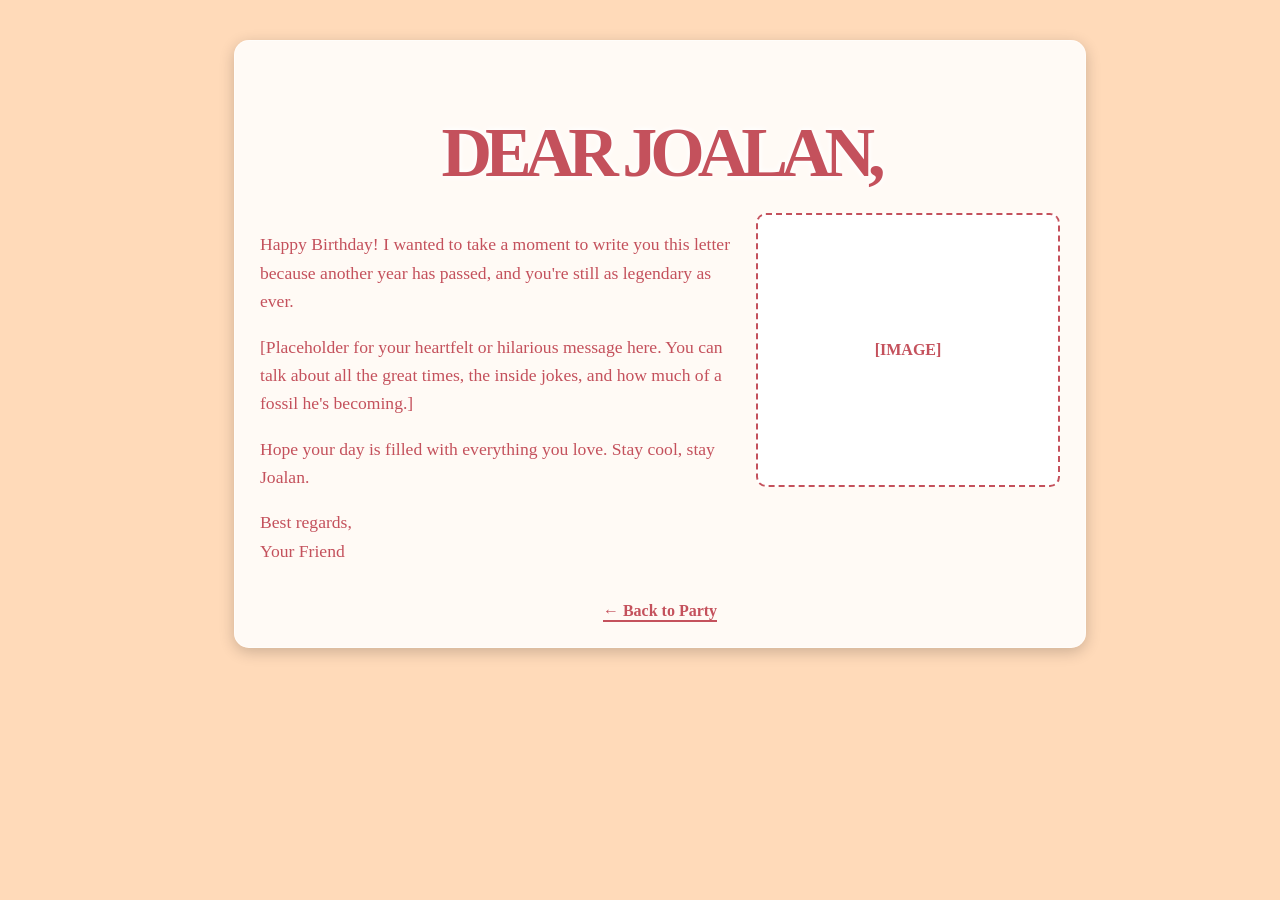
==== letter.html @ 8ec43f3b "Initial commit: Joalan's Birthday Website (Full Clean History)" ====
<!DOCTYPE html>
<html lang="en">
<head>
    <title>A Letter for Joalan</title>
    <meta charset="utf-8">
    <meta name="viewport" content="width=device-width, initial-scale=1.0">
    <link rel="stylesheet" href="css/bootstrap.min.css">
    <link rel="stylesheet" href="style.css">
    <style>
        html, body {
            background-color: #FFDAB9 !important;
            margin: 0 !important;
            padding: 0 !important;
            width: 100% !important;
            height: 100% !important;
            display: block !important;
            overflow-y: auto !important;
        }

        /* Override the global .main fadeOut from script.js */
        .main {
            display: block !important;
            opacity: 1 !important;
            position: relative !important;
            padding-top: 20px;
            padding-bottom: 50px;
        }

        .letter-wrapper {
            padding: 20px;
            width: 100%;
            display: flex;
            flex-direction: column;
            align-items: center;
        }

        .letter-container {
            background: rgba(255, 255, 255, 0.85) !important;
            backdrop-filter: blur(5px);
            border-radius: 15px;
            padding: 25px;
            width: 100%;
            max-width: 800px;
            color: #C4515C !important;
            box-shadow: 0 4px 15px rgba(0,0,0,0.2);
            border: 1px solid rgba(255,255,255,0.5);
            margin-bottom: 30px;
        }

        .letter-content {
            display: flex;
            gap: 20px;
            flex-direction: row;
        }

        .letter-text {
            flex: 1;
            font-size: 1.1rem;
            line-height: 1.6;
        }

        .placeholder-img {
            flex: 0 0 35%;
            height: 250px;
            background: #fff;
            border-radius: 10px;
            display: flex;
            align-items: center;
            justify-content: center;
            border: 2px dashed #C4515C;
            color: #C4515C;
            font-weight: bold;
            padding: 10px;
        }

        .back-btn {
            display: inline-block;
            text-decoration: none;
            color: #C4515C !important;
            font-weight: bold;
            border-bottom: 2px solid #C4515C;
            margin-top: 20px;
        }

        @media (max-width: 768px) {
            .letter-content {
                flex-direction: column;
            }
            .placeholder-img {
                width: 100%;
                height: 200px;
            }
            .area {
                font-size: 35px !important;
            }
        }
    </style>
</head>
<body>
    <div class="main">
        <div class="letter-wrapper">
            <div class="letter-container">
                <h1 class="area" style="margin-bottom: 20px; text-align: center;">Dear Joalan,</h1>
                <div class="letter-content">
                    <div class="letter-text">
                        <p>Happy Birthday! I wanted to take a moment to write you this letter because another year has passed, and you're still as legendary as ever.</p>
                        <p>[Placeholder for your heartfelt or hilarious message here. You can talk about all the great times, the inside jokes, and how much of a fossil he's becoming.]</p>
                        <p>Hope your day is filled with everything you love. Stay cool, stay Joalan.</p>
                        <p>Best regards,<br>Your Friend</p>
                    </div>
                    
                    <div class="placeholder-img">
                        [IMAGE]
                    </div>
                </div>
                
                <div style="text-align: center;">
                    <a href="index.html" class="back-btn">← Back to Party</a>
                </div>
            </div>
        </div>
    </div>

    <!-- Scripts -->
    <script src="js/jquery.js"></script>
    <script>
        $(document).ready(function() {
            // Force the main content to be visible on the letter page
            // and bypass the fadeOut logic in script.js
            $(".main").show().css("opacity", "1");
        });
    </script>
</body>
</html>
---- style.css ----
/* customizable snowflake styling */
.loader button {
    width: 50%;
    height: 100px;
    position: fixed;
    left: 50%;
    top: 45%;
    transform: translateY(-50%);
    transform: translateX(-50%);
    background: center no-repeat #fff;
    z-index: 9999999999999999999999;
    font-size: 50px;
    outline: none;
    box-sizing: border-box;
    border: none;
    border-radius: .3em;
    text-transform: uppercase;
    box-shadow: 0 3px 6px rgba(0, 0, 0, .16), 0 3px 6px rgba(110, 80, 20, .4),
        inset 0 -2px 5px 1px rgba(139, 66, 8, 1),
        inset 0 -1px 1px 3px rgba(250, 227, 133, 1);
    background-image: linear-gradient(160deg, #a54e07, #b47e11, #fef1a2, #bc881b, #a54e07);
    border: 1px solid #a55d07;
    color: rgb(120, 50, 5);
    text-shadow: 0 2px 2px rgba(250, 227, 133, 1);
    cursor: pointer;
    transition: all .2s ease-in-out;
    background-size: 100% 100%;
    background-position: center;
}

.golden-btn:focus,
.golden-btn:hover {
    background-size: 150% 150%;
    box-shadow: 0 10px 20px rgba(0, 0, 0, 0.19), 0 6px 6px rgba(0, 0, 0, 0.23),
        inset 0 -2px 5px 1px #b17d10,
        inset 0 -1px 1px 3px rgba(250, 227, 133, 1);
    border: 1px solid rgba(165, 93, 7, .6);
    color: rgba(120, 50, 5, .8);
}

.golden-btn:active {
    box-shadow: 0 3px 6px rgba(0, 0, 0, .16), 0 3px 6px rgba(110, 80, 20, .4),
        inset 0 -2px 5px 1px #b17d10,
        inset 0 -1px 1px 3px rgba(250, 227, 133, 1);
}

.loader {
    position: fixed;
    left: 0px;
    top: 0px;
    width: 100%;
    height: 100%;
    z-index: 999;
    background: url(img/back.png) center no-repeat #000;
}

.song {
    display: none;
}

body {
    background-color: #FFDAB9;
    overflow-x: hidden;
}

img {
    width: 100%;
}

.balloon-border {
    position: fixed;
    top: 100%;
    opacity: 0.5;
    z-index: 99999999;
}

.area {
    text-align: center;
    font-size: 70px;
    color: #C4515C;
    letter-spacing: -7px;
    font-weight: 700;
    text-transform: uppercase;
    animation: spin 2s ease-out infinite;
    text-shadow: 0px 0px 5px #fff, 0px 0px 7px #fff;
}

#nae {
    text-transform: capitalize;
}

#confetti {
    position: absolute;
    left: 0;
    top: 0;
    height: 100%;
    width: 100%;
}

@keyframes spin {
    0% {
        transform: rotateZ(0);
    }

    25% {
        transform: rotateZ(10deg);
    }

    50% {
        transform: rotateZ(0deg);
    }

    75% {
        transform: rotateZ(-10deg);
    }
}

.type-wrap {
    font-size: 25px;
    color: #C4515C;
}

.cake {
    position: relative;
    padding-top: 20px;
    width: 200px;
    margin: 0 auto; /* Centering fix */
    display: flex;
    justify-content: center;
}

.letter-btn {
    display: inline-block;
    padding: 10px 20px;
    background: linear-gradient(160deg, #a54e07, #b47e11, #fef1a2, #bc881b, #a54e07);
    color: rgb(120, 50, 5) !important;
    text-decoration: none;
    font-weight: bold;
    text-transform: uppercase;
    border-radius: 5px;
    box-shadow: 0 4px 10px rgba(0,0,0,0.2);
    transition: transform 0.2s ease;
    border: 1px solid #a55d07;
    font-size: 1rem;
    margin-top: 15px;
}

.letter-btn:hover {
    transform: scale(1.05);
    text-decoration: none;
}

@media (max-width: 768px) {
    .area {
        font-size: 40px;
        letter-spacing: -2px;
    }
    .loader button {
        width: 80%;
        font-size: 30px;
    }
    .type-wrap {
        font-size: 18px;
    }
    .cake {
        padding-top: 10px;
        width: 120px;
    }
}
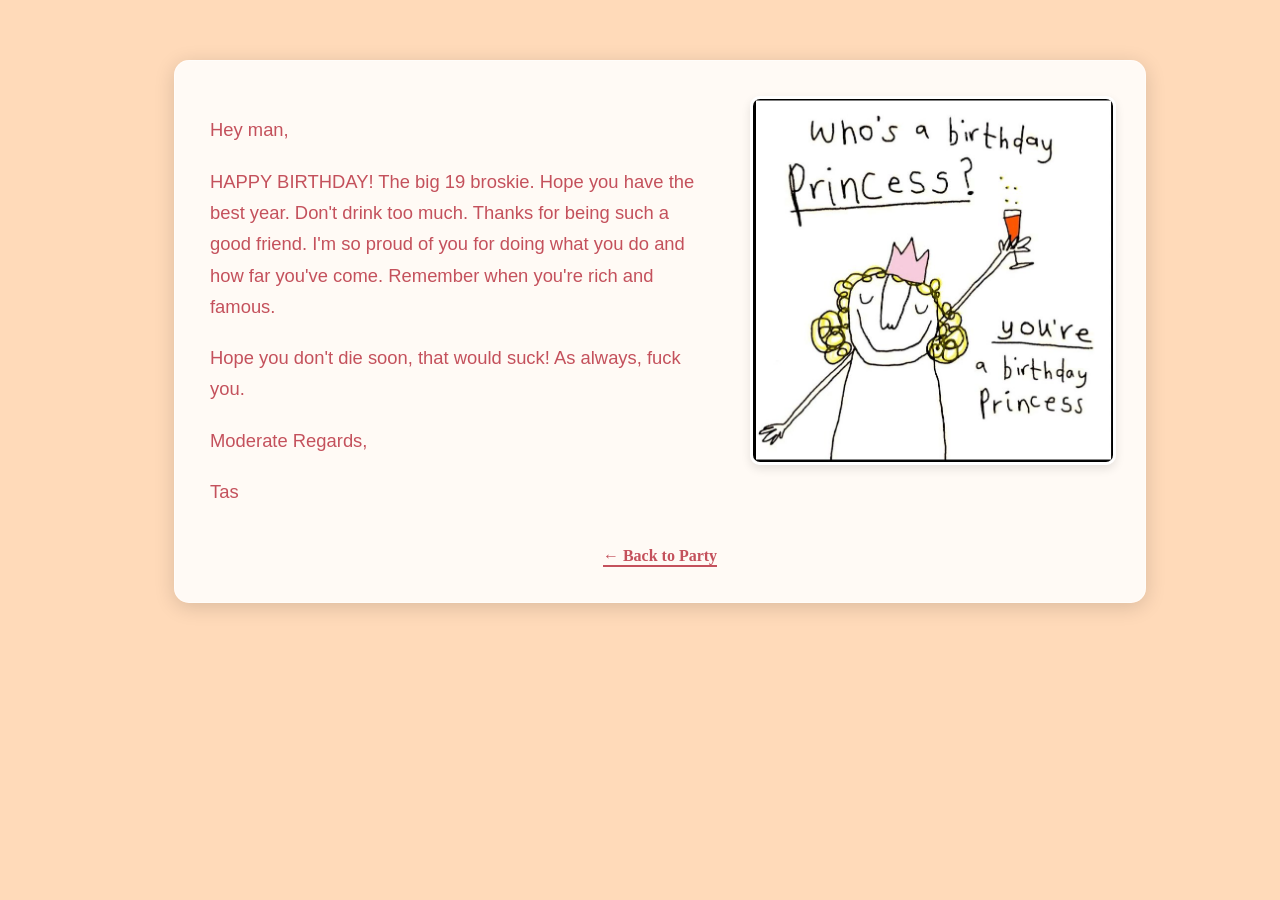
==== commit 7f384f19: "Add final birthday letter and picture" ====
--- a/letter.html
+++ b/letter.html
@@ -17,12 +17,11 @@
             overflow-y: auto !important;
         }
 
-        /* Override the global .main fadeOut from script.js */
         .main {
             display: block !important;
             opacity: 1 !important;
             position: relative !important;
-            padding-top: 20px;
+            padding-top: 40px;
             padding-bottom: 50px;
         }
 
@@ -38,39 +37,44 @@
             background: rgba(255, 255, 255, 0.85) !important;
             backdrop-filter: blur(5px);
             border-radius: 15px;
-            padding: 25px;
+            padding: 35px;
             width: 100%;
-            max-width: 800px;
+            max-width: 900px;
             color: #C4515C !important;
-            box-shadow: 0 4px 15px rgba(0,0,0,0.2);
+            box-shadow: 0 4px 20px rgba(0,0,0,0.15);
             border: 1px solid rgba(255,255,255,0.5);
             margin-bottom: 30px;
         }
 
         .letter-content {
             display: flex;
-            gap: 20px;
+            gap: 35px;
             flex-direction: row;
+            align-items: flex-start;
         }
 
         .letter-text {
             flex: 1;
-            font-size: 1.1rem;
-            line-height: 1.6;
+            font-size: 1.15rem;
+            line-height: 1.7;
+            font-family: 'Roboto', sans-serif;
         }
 
-        .placeholder-img {
-            flex: 0 0 35%;
-            height: 250px;
-            background: #fff;
+        .letter-text p {
+            margin-bottom: 20px;
+        }
+
+        .letter-image {
+            flex: 0 0 40%;
+            max-width: 40%;
+        }
+
+        .letter-image img {
+            width: 100%;
+            height: auto;
             border-radius: 10px;
-            display: flex;
-            align-items: center;
-            justify-content: center;
-            border: 2px dashed #C4515C;
-            color: #C4515C;
-            font-weight: bold;
-            padding: 10px;
+            box-shadow: 0 4px 10px rgba(0,0,0,0.1);
+            border: 3px solid #fff;
         }
 
         .back-btn {
@@ -80,18 +84,26 @@
             font-weight: bold;
             border-bottom: 2px solid #C4515C;
             margin-top: 20px;
+            transition: opacity 0.2s;
+        }
+
+        .back-btn:hover {
+            opacity: 0.7;
+            text-decoration: none;
         }
 
         @media (max-width: 768px) {
             .letter-content {
                 flex-direction: column;
             }
-            .placeholder-img {
+            .letter-image {
+                flex: none;
+                max-width: 100%;
                 width: 100%;
-                height: 200px;
+                margin-top: 20px;
             }
-            .area {
-                font-size: 35px !important;
+            .letter-container {
+                padding: 25px;
             }
         }
     </style>
@@ -100,17 +112,17 @@
     <div class="main">
         <div class="letter-wrapper">
             <div class="letter-container">
-                <h1 class="area" style="margin-bottom: 20px; text-align: center;">Dear Joalan,</h1>
                 <div class="letter-content">
                     <div class="letter-text">
-                        <p>Happy Birthday! I wanted to take a moment to write you this letter because another year has passed, and you're still as legendary as ever.</p>
-                        <p>[Placeholder for your heartfelt or hilarious message here. You can talk about all the great times, the inside jokes, and how much of a fossil he's becoming.]</p>
-                        <p>Hope your day is filled with everything you love. Stay cool, stay Joalan.</p>
-                        <p>Best regards,<br>Your Friend</p>
+                        <p>Hey man,</p>
+                        <p>HAPPY BIRTHDAY! The big 19 broskie. Hope you have the best year. Don't drink too much. Thanks for being such a good friend. I'm so proud of you for doing what you do and how far you've come. Remember when you're rich and famous.</p>
+                        <p>Hope you don't die soon, that would suck! As always, fuck you.</p>
+                        <p>Moderate Regards,</p>
+                        <p>Tas</p>
                     </div>
                     
-                    <div class="placeholder-img">
-                        [IMAGE]
+                    <div class="letter-image">
+                        <img src="img/PrincessBD.jpg" alt="Birthday Picture">
                     </div>
                 </div>
                 
@@ -125,8 +137,6 @@
     <script src="js/jquery.js"></script>
     <script>
         $(document).ready(function() {
-            // Force the main content to be visible on the letter page
-            // and bypass the fadeOut logic in script.js
             $(".main").show().css("opacity", "1");
         });
     </script>
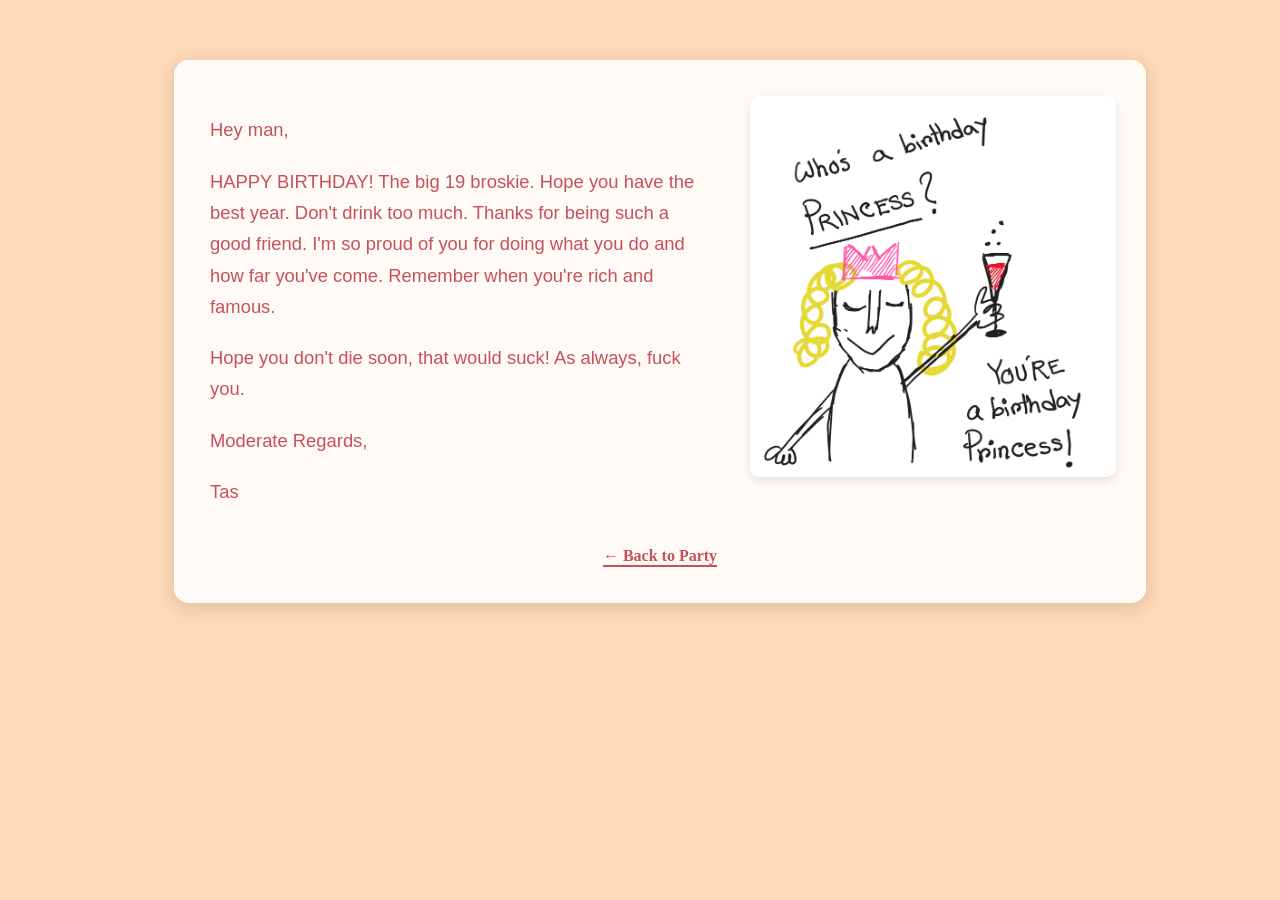
==== commit 0c5b6a1f: "Added custom letter and picture" ====
--- a/letter.html
+++ b/letter.html
@@ -122,7 +122,7 @@
                     </div>
                     
                     <div class="letter-image">
-                        <img src="img/PrincessBD.jpg" alt="Birthday Picture">
+                        <img src="img/PrincessBD.png" alt="Birthday Picture">
                     </div>
                 </div>
                 
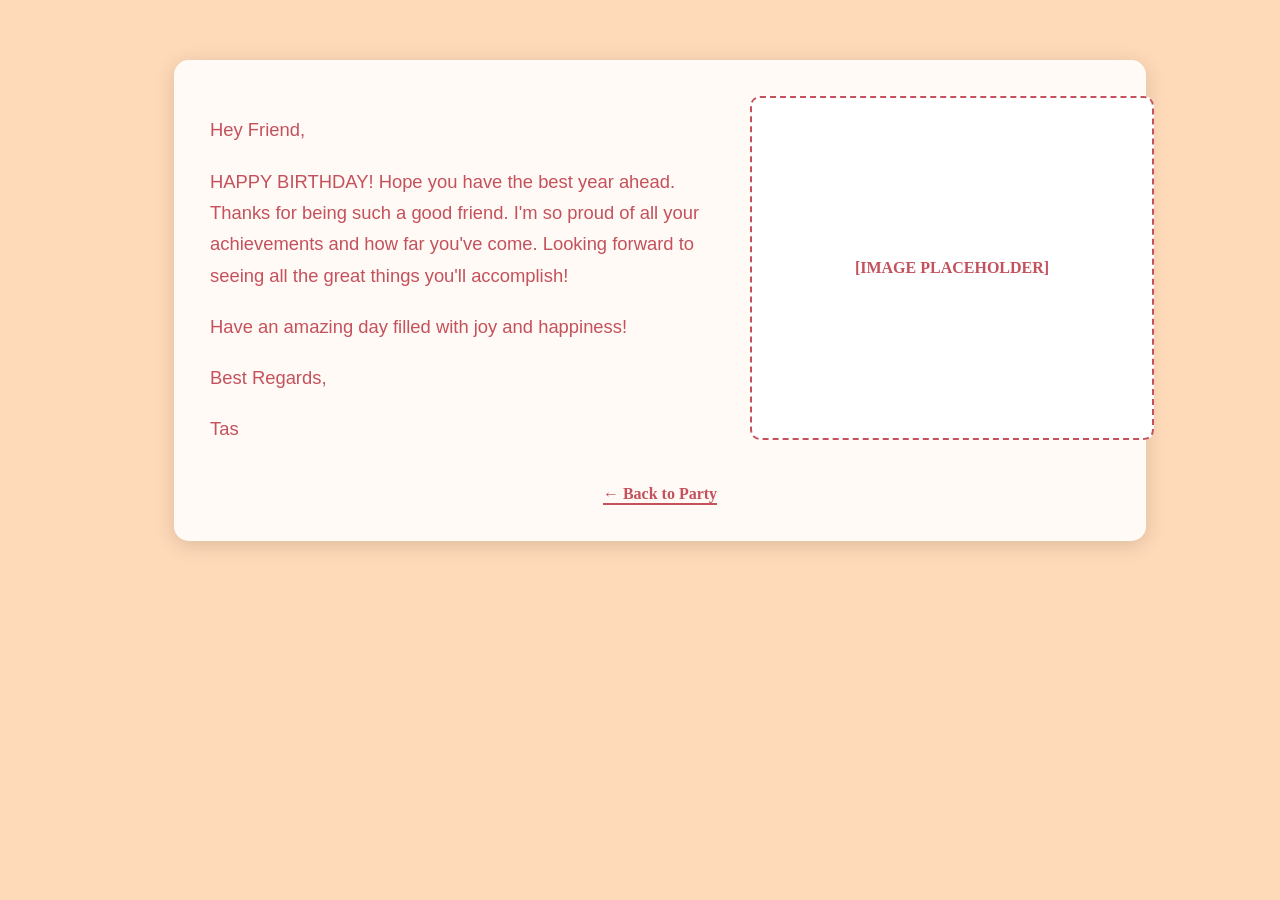
==== commit 4e0856a5: "Anonymize project: Remove personal names, specific age, and personal photos" ====
--- a/letter.html
+++ b/letter.html
@@ -1,7 +1,7 @@
 <!DOCTYPE html>
 <html lang="en">
 <head>
-    <title>A Letter for Joalan</title>
+    <title>A Letter for a Friend</title>
     <meta charset="utf-8">
     <meta name="viewport" content="width=device-width, initial-scale=1.0">
     <link rel="stylesheet" href="css/bootstrap.min.css">
@@ -69,12 +69,19 @@
             max-width: 40%;
         }
 
-        .letter-image img {
+        .placeholder-img {
             width: 100%;
-            height: auto;
+            height: 300px;
+            background: #fff;
             border-radius: 10px;
-            box-shadow: 0 4px 10px rgba(0,0,0,0.1);
-            border: 3px solid #fff;
+            display: flex;
+            align-items: center;
+            justify-content: center;
+            border: 2px dashed #C4515C;
+            color: #C4515C;
+            font-weight: bold;
+            padding: 20px;
+            text-align: center;
         }
 
         .back-btn {
@@ -114,15 +121,17 @@
             <div class="letter-container">
                 <div class="letter-content">
                     <div class="letter-text">
-                        <p>Hey man,</p>
-                        <p>HAPPY BIRTHDAY! The big 19 broskie. Hope you have the best year. Don't drink too much. Thanks for being such a good friend. I'm so proud of you for doing what you do and how far you've come. Remember when you're rich and famous.</p>
-                        <p>Hope you don't die soon, that would suck! As always, fuck you.</p>
-                        <p>Moderate Regards,</p>
+                        <p>Hey Friend,</p>
+                        <p>HAPPY BIRTHDAY! Hope you have the best year ahead. Thanks for being such a good friend. I'm so proud of all your achievements and how far you've come. Looking forward to seeing all the great things you'll accomplish!</p>
+                        <p>Have an amazing day filled with joy and happiness!</p>
+                        <p>Best Regards,</p>
                         <p>Tas</p>
                     </div>
                     
                     <div class="letter-image">
-                        <img src="img/PrincessBD.png" alt="Birthday Picture">
+                        <div class="placeholder-img">
+                            [IMAGE PLACEHOLDER]
+                        </div>
                     </div>
                 </div>
                 
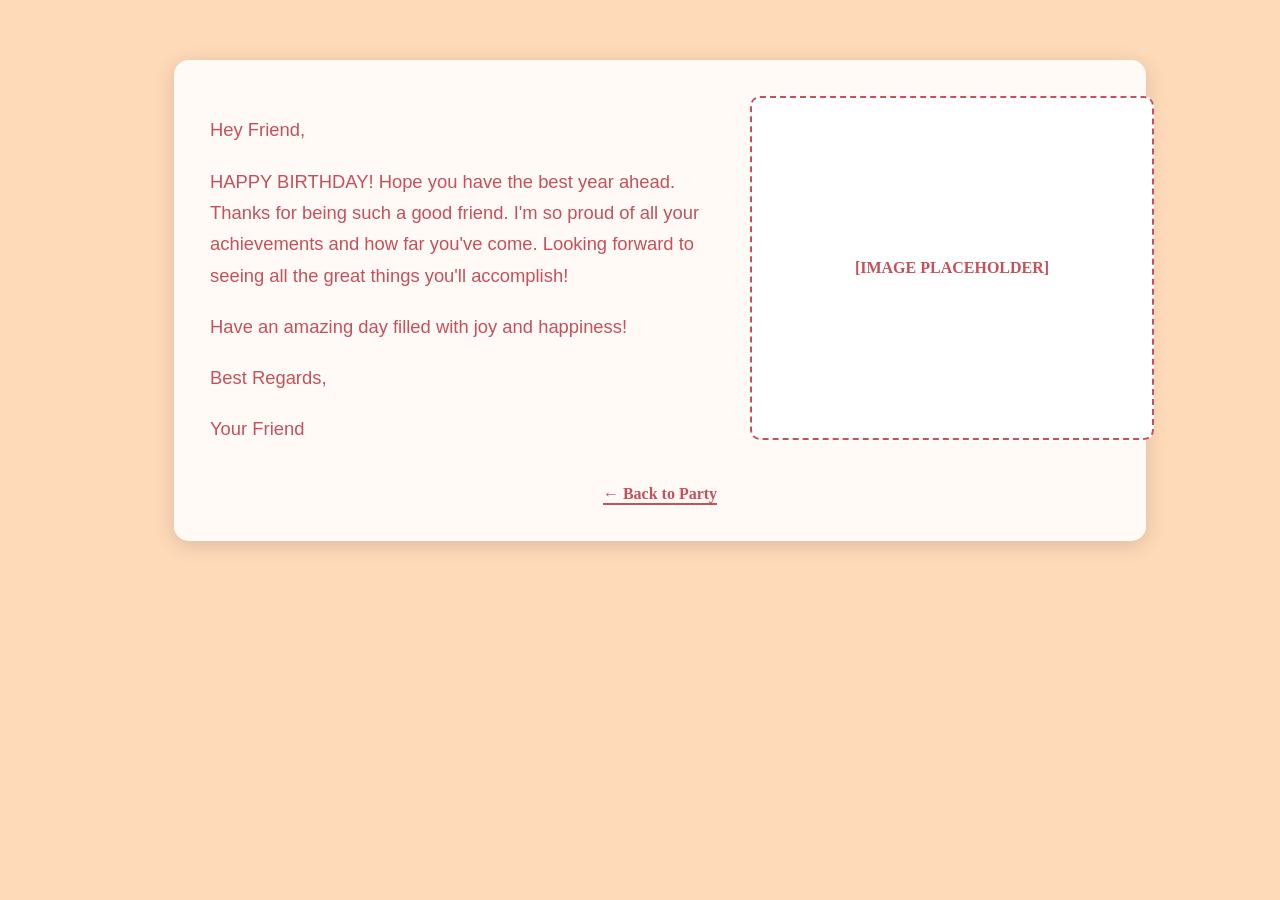
==== commit 954287bb: "Anonymized further" ====
--- a/letter.html
+++ b/letter.html
@@ -125,7 +125,7 @@
                         <p>HAPPY BIRTHDAY! Hope you have the best year ahead. Thanks for being such a good friend. I'm so proud of all your achievements and how far you've come. Looking forward to seeing all the great things you'll accomplish!</p>
                         <p>Have an amazing day filled with joy and happiness!</p>
                         <p>Best Regards,</p>
-                        <p>Tas</p>
+                        <p>Your Friend</p>
                     </div>
                     
                     <div class="letter-image">
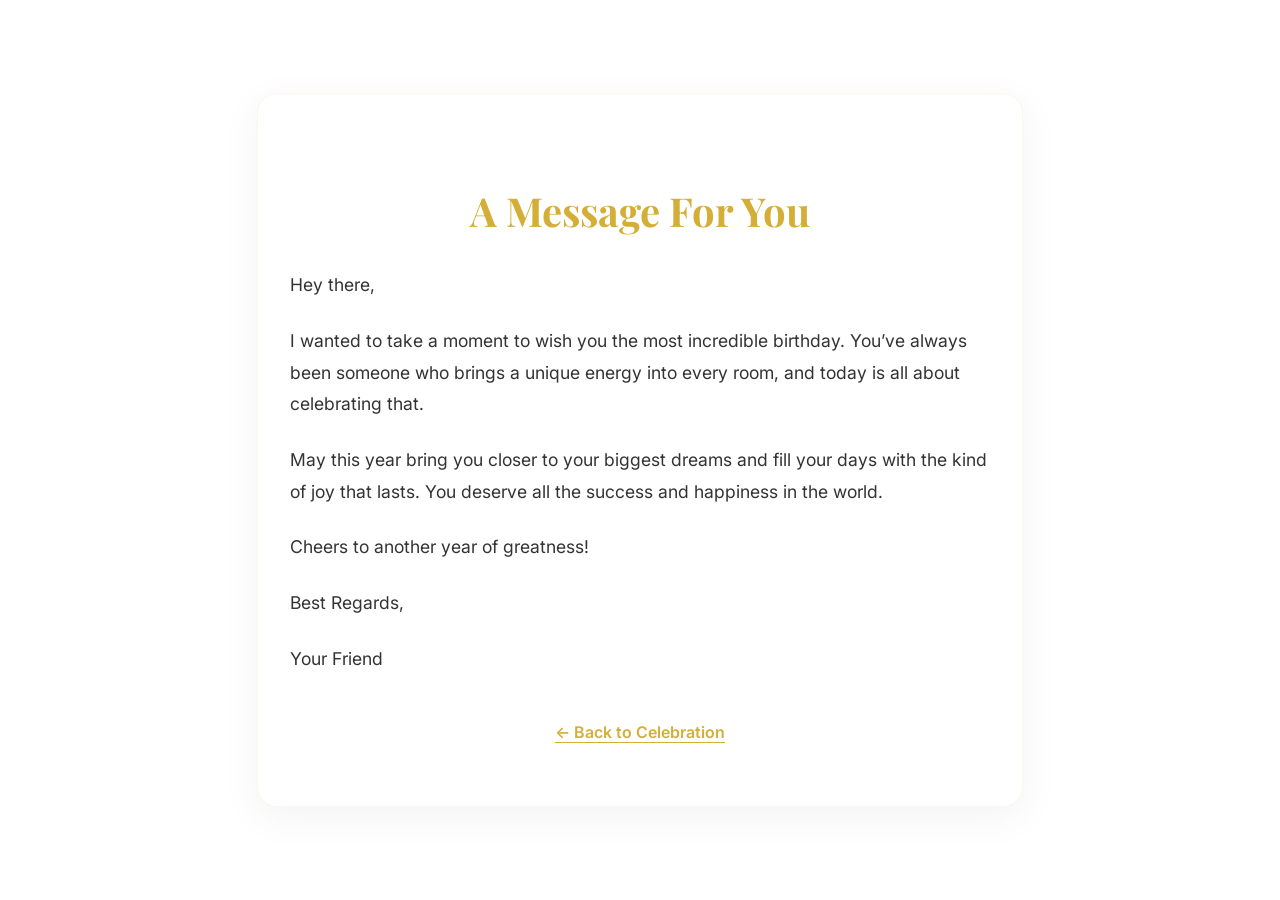
==== commit 71e23ef1: "Complete redesign: minimalist gold & white aesthetic with premium typography and interactive gold du" ====
--- a/letter.html
+++ b/letter.html
@@ -1,153 +1,89 @@
 <!DOCTYPE html>
 <html lang="en">
 <head>
-    <title>A Letter for a Friend</title>
-    <meta charset="utf-8">
+    <meta charset="UTF-8">
     <meta name="viewport" content="width=device-width, initial-scale=1.0">
-    <link rel="stylesheet" href="css/bootstrap.min.css">
-    <link rel="stylesheet" href="style.css">
+    <title>A Message For You</title>
+    <link href="https://fonts.googleapis.com/css2?family=Playfair+Display:wght@700&family=Inter:wght@400;600&display=swap" rel="stylesheet">
     <style>
-        html, body {
-            background-color: #FFDAB9 !important;
-            margin: 0 !important;
-            padding: 0 !important;
-            width: 100% !important;
-            height: 100% !important;
-            display: block !important;
-            overflow-y: auto !important;
+        :root {
+            --gold: #D4AF37;
+            --white: #FFFFFF;
+            --soft-black: #333333;
         }
 
-        .main {
-            display: block !important;
-            opacity: 1 !important;
-            position: relative !important;
-            padding-top: 40px;
-            padding-bottom: 50px;
+        body {
+            font-family: 'Inter', sans-serif;
+            background-color: var(--white);
+            color: var(--soft-black);
+            margin: 0;
+            padding: 0;
+            display: flex;
+            justify-content: center;
+            align-items: center;
+            min-height: 100vh;
         }
 
-        .letter-wrapper {
-            padding: 20px;
-            width: 100%;
-            display: flex;
-            flex-direction: column;
-            align-items: center;
+        .container {
+            width: 90%;
+            max-width: 700px;
+            padding: 4rem 2rem;
+            background: #fff;
+            box-shadow: 0 10px 40px rgba(0,0,0,0.05);
+            border-radius: 20px;
+            border: 1px solid rgba(212, 175, 55, 0.1);
         }
 
-        .letter-container {
-            background: rgba(255, 255, 255, 0.85) !important;
-            backdrop-filter: blur(5px);
-            border-radius: 15px;
-            padding: 35px;
-            width: 100%;
-            max-width: 900px;
-            color: #C4515C !important;
-            box-shadow: 0 4px 20px rgba(0,0,0,0.15);
-            border: 1px solid rgba(255,255,255,0.5);
-            margin-bottom: 30px;
+        h1 {
+            font-family: 'Playfair Display', serif;
+            color: var(--gold);
+            font-size: 2.5rem;
+            margin-bottom: 2rem;
+            text-align: center;
         }
 
         .letter-content {
-            display: flex;
-            gap: 35px;
-            flex-direction: row;
-            align-items: flex-start;
+            font-size: 1.1rem;
+            line-height: 1.8;
+            color: var(--soft-black);
         }
 
-        .letter-text {
-            flex: 1;
-            font-size: 1.15rem;
-            line-height: 1.7;
-            font-family: 'Roboto', sans-serif;
+        .letter-content p {
+            margin-bottom: 1.5rem;
         }
 
-        .letter-text p {
-            margin-bottom: 20px;
-        }
-
-        .letter-image {
-            flex: 0 0 40%;
-            max-width: 40%;
-        }
-
-        .placeholder-img {
-            width: 100%;
-            height: 300px;
-            background: #fff;
-            border-radius: 10px;
-            display: flex;
-            align-items: center;
-            justify-content: center;
-            border: 2px dashed #C4515C;
-            color: #C4515C;
-            font-weight: bold;
-            padding: 20px;
+        .footer {
+            margin-top: 3rem;
             text-align: center;
         }
 
-        .back-btn {
-            display: inline-block;
+        .back-link {
+            color: var(--gold);
             text-decoration: none;
-            color: #C4515C !important;
-            font-weight: bold;
-            border-bottom: 2px solid #C4515C;
-            margin-top: 20px;
-            transition: opacity 0.2s;
+            font-weight: 600;
+            border-bottom: 1px solid var(--gold);
+            transition: all 0.3s ease;
         }
 
-        .back-btn:hover {
+        .back-link:hover {
             opacity: 0.7;
-            text-decoration: none;
-        }
-
-        @media (max-width: 768px) {
-            .letter-content {
-                flex-direction: column;
-            }
-            .letter-image {
-                flex: none;
-                max-width: 100%;
-                width: 100%;
-                margin-top: 20px;
-            }
-            .letter-container {
-                padding: 25px;
-            }
         }
     </style>
 </head>
 <body>
-    <div class="main">
-        <div class="letter-wrapper">
-            <div class="letter-container">
-                <div class="letter-content">
-                    <div class="letter-text">
-                        <p>Hey Friend,</p>
-                        <p>HAPPY BIRTHDAY! Hope you have the best year ahead. Thanks for being such a good friend. I'm so proud of all your achievements and how far you've come. Looking forward to seeing all the great things you'll accomplish!</p>
-                        <p>Have an amazing day filled with joy and happiness!</p>
-                        <p>Best Regards,</p>
-                        <p>Your Friend</p>
-                    </div>
-                    
-                    <div class="letter-image">
-                        <div class="placeholder-img">
-                            [IMAGE PLACEHOLDER]
-                        </div>
-                    </div>
-                </div>
-                
-                <div style="text-align: center;">
-                    <a href="index.html" class="back-btn">← Back to Party</a>
-                </div>
-            </div>
+    <div class="container">
+        <h1>A Message For You</h1>
+        <div class="letter-content">
+            <p>Hey there,</p>
+            <p>I wanted to take a moment to wish you the most incredible birthday. You’ve always been someone who brings a unique energy into every room, and today is all about celebrating that.</p>
+            <p>May this year bring you closer to your biggest dreams and fill your days with the kind of joy that lasts. You deserve all the success and happiness in the world.</p>
+            <p>Cheers to another year of greatness!</p>
+            <p>Best Regards,</p>
+            <p>Your Friend</p>
+        </div>
+        <div class="footer">
+            <a href="index.html" class="back-link">← Back to Celebration</a>
         </div>
     </div>
-
-    <!-- Scripts -->
-    <script src="js/jquery.js"></script>
-    <script>
-        $(document).ready(function() {
-            $(".main").show().css("opacity", "1");
-        });
-    </script>
 </body>
 </html>
